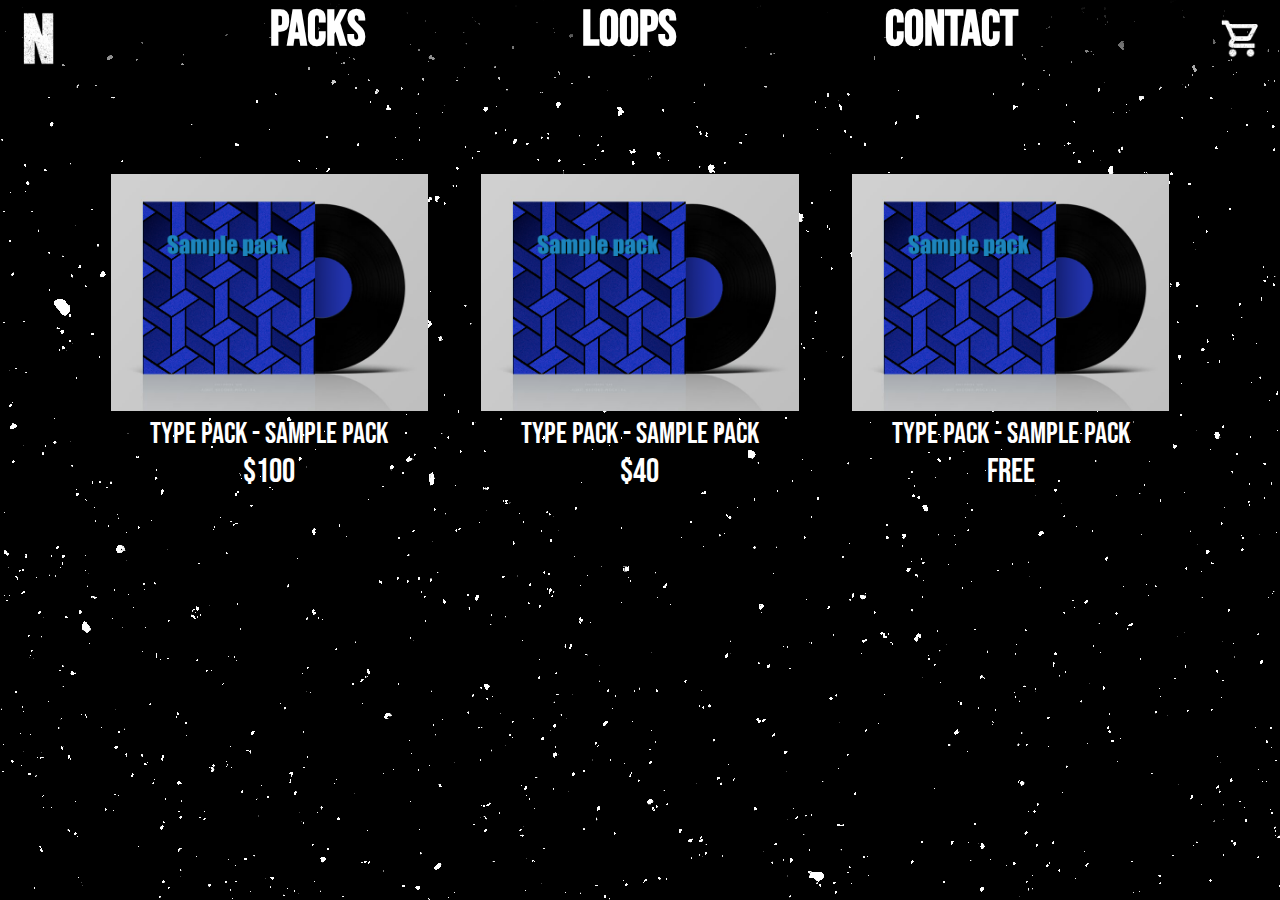
==== FrontEnd/DrumKits.html @ 034ff23a "main" ====
<!DOCTYPE html>
    <html>
        <head>

            <title>NULLPX Store</title>
            <link rel="icon" type="image/x-icon" href="Image/icon.png">

        </head>

        <link rel="stylesheet" href="CSS/Index.css">
        <link rel="preconnect" href="https://fonts.googleapis.com">
        <link rel="preconnect" href="https://fonts.gstatic.com" crossorigin>
        <link href="https://fonts.googleapis.com/css2?family=Bebas+Neue&display=swap" rel="stylesheet"> 
        <body background="Image/BgImg.png">
            <div class="TopMenu">
                <img class="Logo" src="Image/Logo.png" alt="Logo">

                <h2>Packs</h2>
                <h2>Loops</h2>
                <h2 style="padding-left: 10px; padding-right: 10px;">Contact</h2>

                <img class="Cart" src="Image/shoppingcart.png" alt="Cart">
            </div>

            <div class="catalog">
                <div class="SP">
                    <div class="SP-container" onclick="document.location='SamplePack1.html'">
                        <img class="SPlogo" src="Image/SPI.png" alt="SamplePackCover">
                        <div class="SP-container-bottom">
                            Type Pack - Sample Pack
                            <div class="SP-container-price">
                                $100
                            </div>
                        </div>
                    </div>
                    <div class="SP-container">
                        <img class="SPlogo" src="Image/SPI.png" alt="SamplePackCover">
                        <div class="SP-container-bottom">
                            Type Pack - Sample Pack
                            <div class="SP-container-price">
                                $40
                            </div>
                        </div>
                    </div>                    
                    <div class="SP-container">
                        <img class="SPlogo" src="Image/SPI.png" alt="SamplePackCover">
                        <div class="SP-container-bottom">
                            Type Pack - Sample Pack
                            <div class="SP-container-price">
                                Free
                            </div>
                        </div>
                    </div>

            </div>
        </body>
    </html>
---- FrontEnd/CSS/Index.css ----
body{
    margin: 0px;
    color:white;
    font-family: 'Bebas Neue', cursive;
}

.TopMenu{
    margin:0px;
    display: flex;
    justify-content: space-between;
    background-image: linear-gradient(to top, rgba(0, 0, 0, 0), rgb(0, 0, 0));
}

.TopMenu > h2{
    color: white;
    transition-duration: 0.4s;
    width: 11%;
    height: 5%;
    margin-top: 00px;
    text-align: center;
    font-size: 50px;
    border-radius: 30px;
}
.TopMenu > h2:hover{
    background-color: rgb(218, 214, 214);
    color:black;
}

.Logo{
    width: 5%;
    height: 5%;
    transition-duration: 0.4s;
}

.Logo:hover{
    width: 6%;
    height: 6%;
}

.Cart{
    width: 6%;
    height: 6%;
    transition-duration: 0.4s;
}

.Cart:hover{
    width: 7%;
    height: 7%;
    
}

.catalog{
    margin:3%;
   

}

.SP{
    margin:6%;
    display:flex;
    justify-content: space-between;
}

.SP-container{
    margin: 0px;
    width: 30%;
    height: auto;
    transition-duration: 0.5s;
    border-bottom-left-radius: 20px  ;
    border-bottom-right-radius: 20px  ;

}
.SP-container:hover{
    margin-top: -10px;
    background-color: whitesmoke;

}
.SP-container:hover .SP-container-bottom{
    color:black;
}
.SP-container:hover .SP-container-price{
    color:black;
}

.SPlogo{
    width: 100%;
}

.SP-container-bottom{
    color:white;
    height: 26%;
    text-align: center;
    font-size: 30px;
}

.SP-container-price{
    color:white;
    font-size: 33px;
}
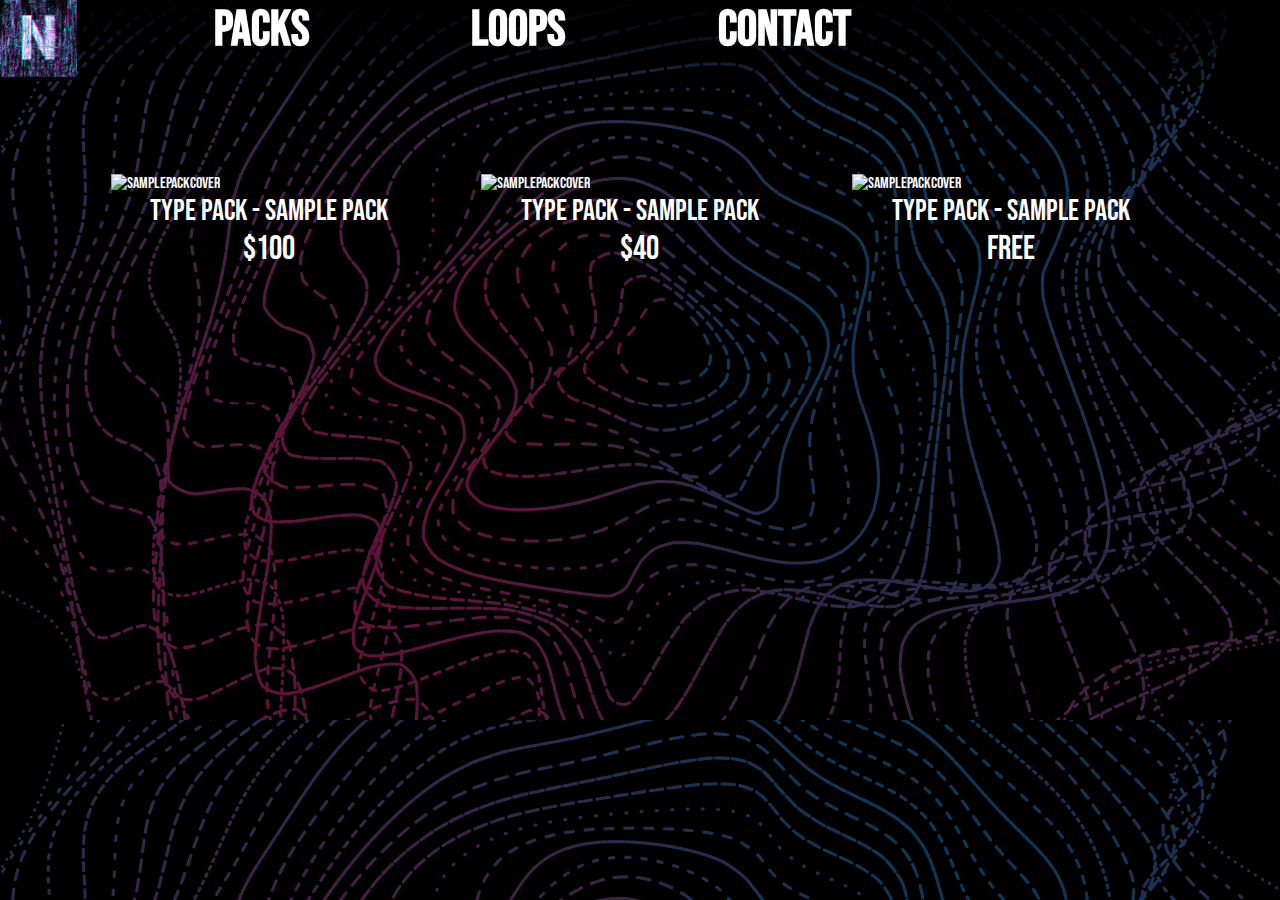
==== commit e9032202: "Cart Fix" ====
--- a/FrontEnd/DrumKits.html
+++ b/FrontEnd/DrumKits.html
@@ -11,21 +11,22 @@
         <link rel="preconnect" href="https://fonts.googleapis.com">
         <link rel="preconnect" href="https://fonts.gstatic.com" crossorigin>
         <link href="https://fonts.googleapis.com/css2?family=Bebas+Neue&display=swap" rel="stylesheet"> 
-        <body background="Image/BgImg.png">
+        <body background="Images/SVG/BGImage.svg">
             <div class="TopMenu">
-                <img class="Logo" src="Image/Logo.png" alt="Logo">
-
-                <h2>Packs</h2>
-                <h2>Loops</h2>
+                <img class="Logo" src="Images/PNG/Logo.png" alt="Logo" onclick="document.location='Index.html'">
+                <h2 onclick="document.location='DrumKits.html'">Packs</h2>
+                <h2 onclick="document.location='Loops.html'">Loops</h2>
                 <h2 style="padding-left: 10px; padding-right: 10px;">Contact</h2>
-
-                <img class="Cart" src="Image/shoppingcart.png" alt="Cart">
+                <div class="cartCon">
+                    <img class="Cart" src="Images/SVG/shoppingcart.svg" alt="Cart">
+                </div>
+                
             </div>
 
             <div class="catalog">
                 <div class="SP">
                     <div class="SP-container" onclick="document.location='SamplePack1.html'">
-                        <img class="SPlogo" src="Image/SPI.png" alt="SamplePackCover">
+                        <img class="SPlogo" src="Images/PNG/SPI.png" alt="SamplePackCover">
                         <div class="SP-container-bottom">
                             Type Pack - Sample Pack
                             <div class="SP-container-price">
@@ -34,7 +35,7 @@
                         </div>
                     </div>
                     <div class="SP-container">
-                        <img class="SPlogo" src="Image/SPI.png" alt="SamplePackCover">
+                        <img class="SPlogo" src="Images/PNG/SPI.png" alt="SamplePackCover">
                         <div class="SP-container-bottom">
                             Type Pack - Sample Pack
                             <div class="SP-container-price">
@@ -43,7 +44,7 @@
                         </div>
                     </div>                    
                     <div class="SP-container">
-                        <img class="SPlogo" src="Image/SPI.png" alt="SamplePackCover">
+                        <img class="SPlogo" src="Images/PNG/SPI.png" alt="SamplePackCover">
                         <div class="SP-container-bottom">
                             Type Pack - Sample Pack
                             <div class="SP-container-price">
--- a/FrontEnd/CSS/Index.css
+++ b/FrontEnd/CSS/Index.css
@@ -2,6 +2,9 @@
     margin: 0px;
     color:white;
     font-family: 'Bebas Neue', cursive;
+    background-color: black;
+    background-image: url(../Images/SVG/BGImage.svg);
+    background-size: cover;
 }
 
 .TopMenu{
